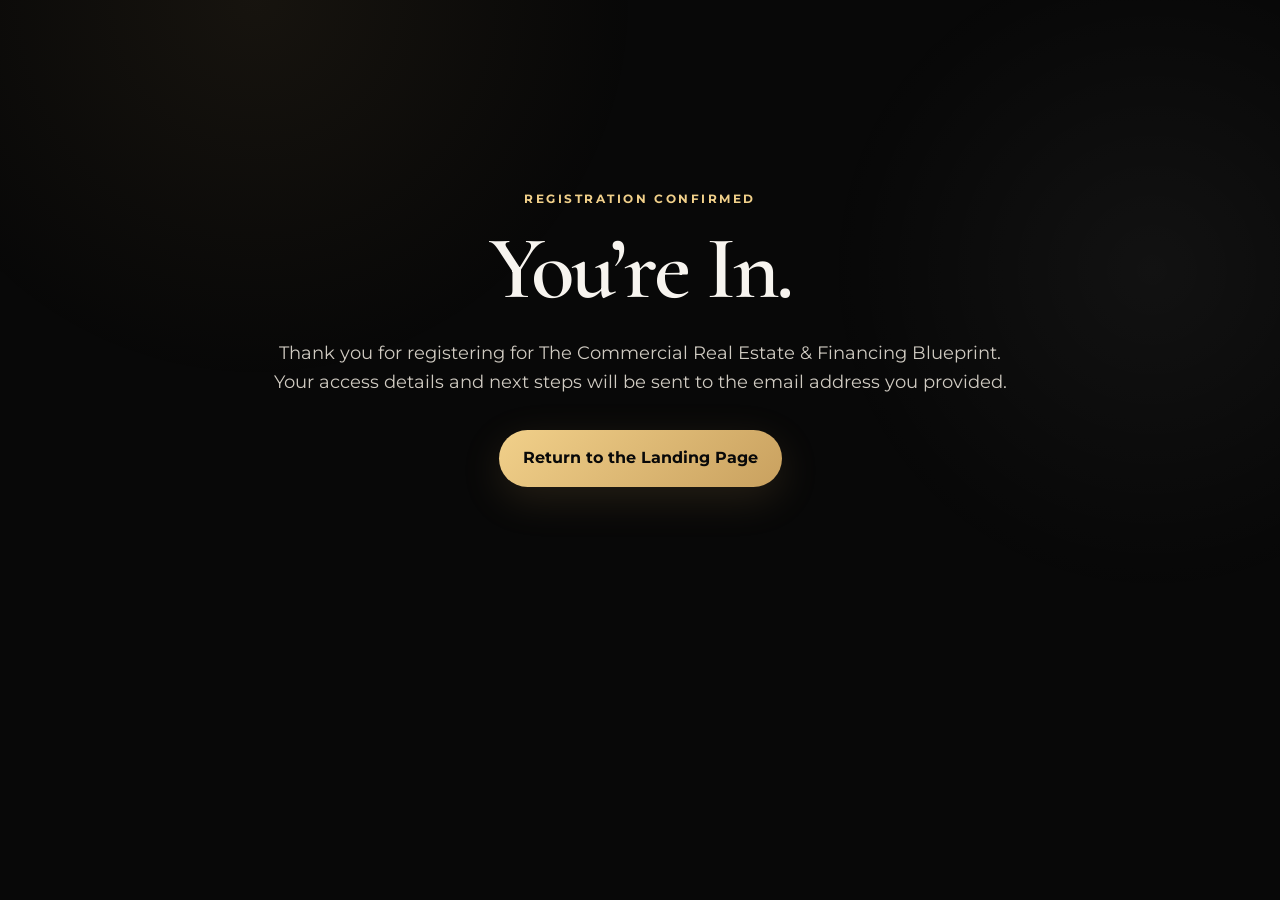
==== thank-you.html @ 34860b04 "Add files via upload" ====
<!doctype html><html lang="en"><head><meta charset="utf-8"><meta name="viewport" content="width=device-width,initial-scale=1"><title>Registration Confirmed</title><link rel="preconnect" href="https://fonts.googleapis.com"><link rel="preconnect" href="https://fonts.gstatic.com" crossorigin><link href="https://fonts.googleapis.com/css2?family=Cormorant+Garamond:wght@600&family=Montserrat:wght@400;600;700&display=swap" rel="stylesheet"><link rel="stylesheet" href="styles.css"></head><body><main class="section"><div class="container narrow center" style="padding-top:10vh"><p class="eyebrow">Registration Confirmed</p><h1 style="font-size:clamp(3rem,7vw,6rem)">You’re In.</h1><p class="lead" style="margin:24px auto 34px">Thank you for registering for The Commercial Real Estate &amp; Financing Blueprint. Your access details and next steps will be sent to the email address you provided.</p><a class="btn" href="/">Return to the Landing Page</a></div></main></body></html>
---- styles.css ----
:root{--black:#080808;--panel:#111;--panel2:#171717;--white:#f7f4ef;--muted:#aaa49b;--gold:#c9a15f;--gold2:#f1d08a;--silver:#d4d7da;--line:rgba(255,255,255,.12);--radius:22px}
*{box-sizing:border-box}html{scroll-behavior:smooth}body{margin:0;background:var(--black);color:var(--white);font-family:Montserrat,Arial,sans-serif;line-height:1.65}body:before{content:"";position:fixed;inset:0;pointer-events:none;background:radial-gradient(circle at 20% 0%,rgba(201,161,95,.08),transparent 28%),radial-gradient(circle at 90% 30%,rgba(255,255,255,.045),transparent 25%);z-index:-1}img{max-width:100%;display:block}a{color:inherit;text-decoration:none}.container{width:min(1180px,calc(100% - 40px));margin:auto}.narrow{max-width:820px}.center{text-align:center}.section{padding:100px 0}.site-header{height:72px;display:flex;align-items:center;justify-content:space-between;padding:0 max(24px,calc((100% - 1180px)/2));border-bottom:1px solid var(--line);position:sticky;top:0;background:rgba(8,8,8,.86);backdrop-filter:blur(14px);z-index:20}.brand-mini{display:flex;gap:12px;align-items:center;text-transform:uppercase;letter-spacing:.1em;font-size:.72rem}.brand-mark{display:grid;place-items:center;width:35px;height:35px;border:1px solid var(--gold);color:var(--gold2);font-family:"Cormorant Garamond",serif;font-size:1.1rem}.btn{display:inline-flex;align-items:center;justify-content:center;background:linear-gradient(135deg,var(--gold2),var(--gold));color:#090909;padding:15px 24px;border:none;border-radius:999px;font-weight:700;cursor:pointer;box-shadow:0 12px 40px rgba(201,161,95,.15);transition:.2s transform,.2s box-shadow}.btn:hover{transform:translateY(-2px);box-shadow:0 16px 50px rgba(201,161,95,.25)}.btn-small{padding:10px 18px;font-size:.78rem}.btn-full{width:100%;margin-top:6px}.hero{position:relative;overflow:hidden;padding-top:90px}.hero-glow{position:absolute;width:720px;height:720px;border-radius:50%;background:radial-gradient(circle,rgba(201,161,95,.18),transparent 65%);right:-250px;top:-240px;filter:blur(15px)}.hero-grid{display:grid;grid-template-columns:1.1fr .8fr;gap:72px;align-items:center}.eyebrow{text-transform:uppercase;letter-spacing:.22em;color:var(--gold2);font-size:.72rem;font-weight:700;margin:0 0 14px}h1,h2,h3{font-family:"Cormorant Garamond",serif;line-height:1.02;margin:0}h1{font-size:clamp(3.2rem,6vw,6.4rem);font-weight:600;letter-spacing:-.035em}h1 span{color:var(--gold2)}h2{font-size:clamp(2.5rem,4vw,4.4rem);font-weight:600}h3{font-size:2rem}.hero-subtitle,.lead{color:#d0cbc2;font-size:1.1rem;max-width:760px}.presented-by{margin:26px 0;display:flex;flex-wrap:wrap;gap:8px 10px;align-items:center;color:var(--muted);font-size:.9rem}.presented-by strong{color:var(--white)}.presented-by i{color:var(--gold);font-family:"Cormorant Garamond",serif;font-size:1.2rem}.hero-actions{display:flex;align-items:center;gap:22px;margin-top:30px}.text-link{color:var(--silver);font-size:.9rem}.microcopy{font-size:.78rem;color:#857f76;margin-top:16px}.registration-card{background:linear-gradient(180deg,rgba(26,26,26,.96),rgba(14,14,14,.98));border:1px solid rgba(201,161,95,.32);border-radius:var(--radius);padding:34px;box-shadow:0 30px 90px rgba(0,0,0,.45)}.registration-card h2{font-size:2.6rem}.registration-card>p{color:var(--muted)}form{display:grid;gap:14px}.form-row{display:grid;grid-template-columns:1fr 1fr;gap:12px}label{display:grid;gap:7px;font-size:.76rem;text-transform:uppercase;letter-spacing:.09em;color:#cfc9c0}input,select{width:100%;padding:14px 15px;border:1px solid rgba(255,255,255,.14);border-radius:10px;background:#0b0b0b;color:white;font:inherit;outline:none}input:focus,select:focus{border-color:var(--gold)}form small{color:#777168;font-size:.65rem;line-height:1.5}.hidden{display:none}.logo-strip{padding:40px 0;border-block:1px solid var(--line);background:#0b0b0b}.logo-grid{display:grid;grid-template-columns:1fr auto 1fr;gap:28px;align-items:center}.logo-card{display:grid;grid-template-columns:160px 1fr;gap:22px;align-items:center}.logo-card img{width:160px;height:108px;object-fit:cover;border-radius:12px;border:1px solid var(--line)}.logo-card.spartan img{object-fit:contain;background:#0b0b0b}.logo-card p{font-weight:700;margin:0 0 6px}.logo-card span{font-size:.85rem;color:var(--muted)}.plus{font:600 2rem "Cormorant Garamond",serif;color:var(--gold)}.three-col{display:grid;grid-template-columns:repeat(3,1fr);gap:20px;margin-top:46px}.info-card{padding:28px;border:1px solid var(--line);border-radius:18px;background:linear-gradient(180deg,#151515,#0e0e0e)}.info-card>span{color:var(--gold);font-size:.75rem;letter-spacing:.2em}.info-card h3{margin:18px 0 12px;font-size:2rem}.info-card p{color:var(--muted);margin:0}.section-heading{margin-bottom:42px}.workflow-section{background:linear-gradient(180deg,#0d0d0d,#111)}.workflow{display:grid;grid-template-columns:1fr auto 1fr auto 1fr auto 1.3fr auto 1fr;gap:12px;align-items:stretch}.step,.dual-step{border:1px solid var(--line);border-radius:16px;padding:18px;background:#0b0b0b;display:flex;flex-direction:column;justify-content:center}.step b{color:var(--gold);font-size:.75rem}.step strong,.dual-step strong{margin:6px 0;font-family:"Cormorant Garamond",serif;font-size:1.45rem;line-height:1.1}.step span,.dual-step span{color:var(--muted);font-size:.75rem}.arrow{display:grid;place-items:center;color:var(--gold);font-size:1.6rem}.dual-step{gap:12px}.dual-step div+div{padding-top:12px;border-top:1px solid var(--line)}.success{border-color:rgba(201,161,95,.5)}.dark-panel{background:#f1ede5;color:#111}.dark-panel .eyebrow{color:#8a6428}.dark-panel .lead{color:#4c4943}.split{display:grid;grid-template-columns:1fr 1fr;gap:70px;align-items:center}.lesson-list{border-top:1px solid rgba(0,0,0,.2)}.lesson-list div{display:grid;grid-template-columns:110px 1fr;gap:18px;padding:18px 0;border-bottom:1px solid rgba(0,0,0,.16)}.lesson-list b{color:#8a6428}.audience-grid{display:grid;grid-template-columns:repeat(3,1fr);gap:14px}.audience-grid span{padding:20px;border:1px solid var(--line);border-radius:999px;text-align:center;color:#d7d0c5}.hosts-section{background:#0d0d0d}.host-grid{display:grid;grid-template-columns:1fr 1fr;gap:22px}.host-card{border:1px solid var(--line);border-radius:20px;overflow:hidden;background:#121212;display:grid;grid-template-columns:42% 1fr;min-height:360px}.host-card img{width:100%;height:100%;object-fit:cover}.host-card .spartan-host{object-fit:contain;background:radial-gradient(circle,#242424,#0b0b0b)}.host-card>div{padding:30px}.host-card h4{color:var(--gold2);margin:8px 0 18px;font-size:.9rem;text-transform:uppercase;letter-spacing:.08em}.host-card p:last-child{color:var(--muted)}.final-cta{background:radial-gradient(circle at 50% 0%,rgba(201,161,95,.18),transparent 45%)}footer{padding:30px 0;border-top:1px solid var(--line);color:#777168;font-size:.72rem}.footer-grid{display:flex;justify-content:space-between;gap:24px}.reveal{opacity:0;transform:translateY(18px);transition:.7s ease}.reveal.visible{opacity:1;transform:none}
@media(max-width:980px){.hero-grid,.split,.host-grid{grid-template-columns:1fr}.hero-grid{gap:45px}.workflow{grid-template-columns:1fr}.arrow{transform:rotate(90deg)}.logo-grid{grid-template-columns:1fr}.plus{text-align:center}.three-col{grid-template-columns:1fr}.host-card{grid-template-columns:220px 1fr}}
@media(max-width:650px){.section{padding:72px 0}.container{width:min(100% - 24px,1180px)}.site-header{padding:0 14px}.brand-mini span:last-child{display:none}.hero{padding-top:55px}.hero-actions{align-items:flex-start;flex-direction:column}.form-row{grid-template-columns:1fr}.registration-card{padding:24px}.logo-card{grid-template-columns:110px 1fr}.logo-card img{width:110px;height:85px}.audience-grid{grid-template-columns:1fr}.host-card{grid-template-columns:1fr}.host-card img{height:250px}.footer-grid{flex-direction:column}.presented-by{display:block}.presented-by>*{display:block;margin:5px 0}}
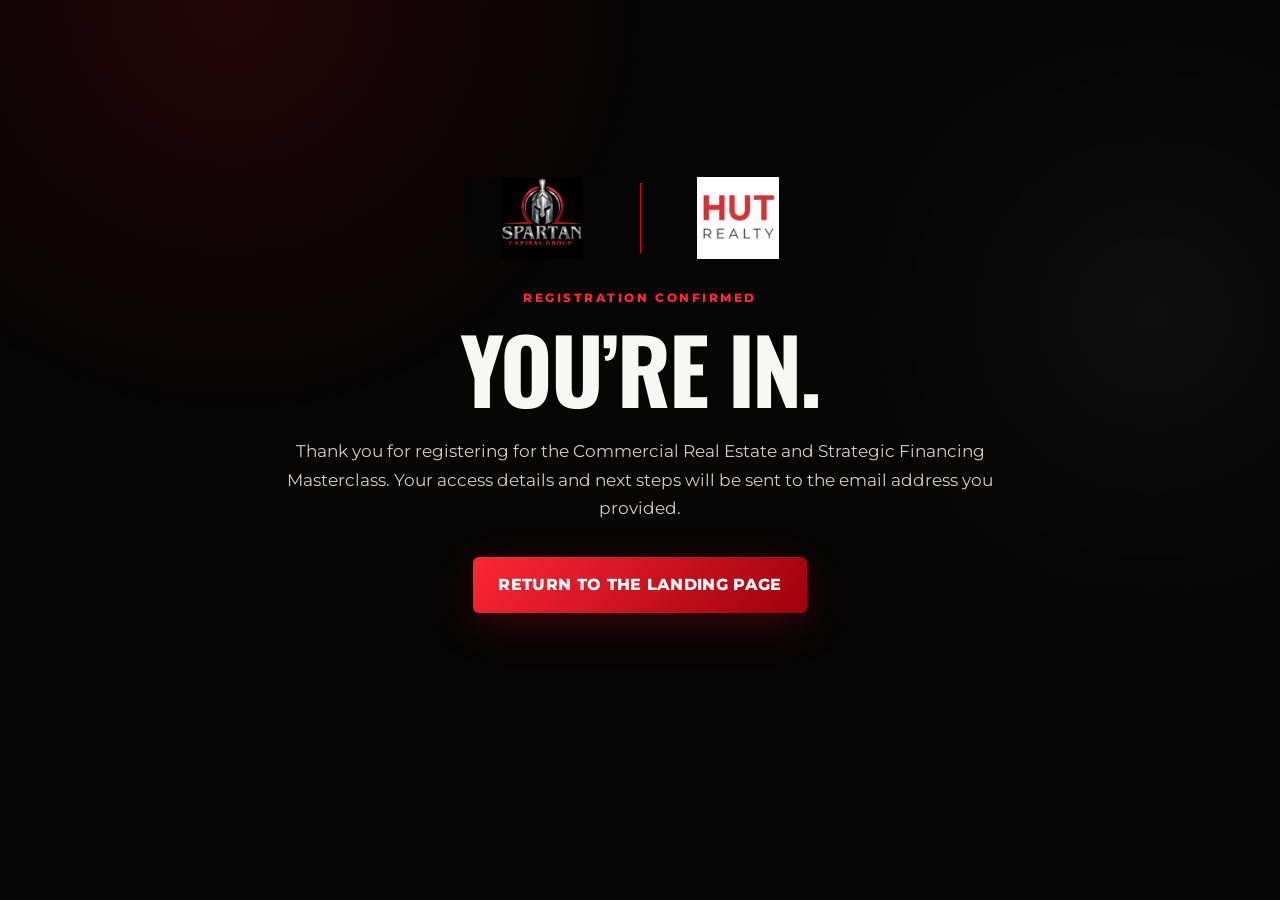
==== commit ae1f78de: "Update landing page" ====
--- a/thank-you.html
+++ b/thank-you.html
@@ -1 +1,28 @@
-<!doctype html><html lang="en"><head><meta charset="utf-8"><meta name="viewport" content="width=device-width,initial-scale=1"><title>Registration Confirmed</title><link rel="preconnect" href="https://fonts.googleapis.com"><link rel="preconnect" href="https://fonts.gstatic.com" crossorigin><link href="https://fonts.googleapis.com/css2?family=Cormorant+Garamond:wght@600&family=Montserrat:wght@400;600;700&display=swap" rel="stylesheet"><link rel="stylesheet" href="styles.css"></head><body><main class="section"><div class="container narrow center" style="padding-top:10vh"><p class="eyebrow">Registration Confirmed</p><h1 style="font-size:clamp(3rem,7vw,6rem)">You’re In.</h1><p class="lead" style="margin:24px auto 34px">Thank you for registering for The Commercial Real Estate &amp; Financing Blueprint. Your access details and next steps will be sent to the email address you provided.</p><a class="btn" href="/">Return to the Landing Page</a></div></main></body></html>
+<!doctype html>
+<html lang="en">
+<head>
+  <meta charset="utf-8">
+  <meta name="viewport" content="width=device-width,initial-scale=1">
+  <meta name="description" content="Your registration is confirmed.">
+  <title>Registration Confirmed | HUT Realty + Spartan Capital Group</title>
+  <link rel="preconnect" href="https://fonts.googleapis.com">
+  <link rel="preconnect" href="https://fonts.gstatic.com" crossorigin>
+  <link href="https://fonts.googleapis.com/css2?family=Montserrat:wght@400;600;700;800&family=Oswald:wght@600;700&display=swap" rel="stylesheet">
+  <link rel="stylesheet" href="./styles.css">
+</head>
+<body>
+  <main class="section">
+    <div class="container narrow center" style="padding-top:9vh">
+      <div class="partner-logos" style="justify-content:center">
+        <img src="./spartan-capital-group-logo.jpg" alt="Spartan Capital Group">
+        <span class="divider"></span>
+        <img src="./hut-realty-logo.jpg" alt="HUT Realty">
+      </div>
+      <p class="eyebrow">Registration Confirmed</p>
+      <h1 style="font-size:clamp(3rem,7vw,6rem)">You’re In.</h1>
+      <p class="lead" style="margin:24px auto 34px">Thank you for registering for the Commercial Real Estate and Strategic Financing Masterclass. Your access details and next steps will be sent to the email address you provided.</p>
+      <a class="btn" href="/">Return to the Landing Page</a>
+    </div>
+  </main>
+</body>
+</html>
--- a/styles.css
+++ b/styles.css
@@ -1,4 +1,147 @@
-:root{--black:#080808;--panel:#111;--panel2:#171717;--white:#f7f4ef;--muted:#aaa49b;--gold:#c9a15f;--gold2:#f1d08a;--silver:#d4d7da;--line:rgba(255,255,255,.12);--radius:22px}
-*{box-sizing:border-box}html{scroll-behavior:smooth}body{margin:0;background:var(--black);color:var(--white);font-family:Montserrat,Arial,sans-serif;line-height:1.65}body:before{content:"";position:fixed;inset:0;pointer-events:none;background:radial-gradient(circle at 20% 0%,rgba(201,161,95,.08),transparent 28%),radial-gradient(circle at 90% 30%,rgba(255,255,255,.045),transparent 25%);z-index:-1}img{max-width:100%;display:block}a{color:inherit;text-decoration:none}.container{width:min(1180px,calc(100% - 40px));margin:auto}.narrow{max-width:820px}.center{text-align:center}.section{padding:100px 0}.site-header{height:72px;display:flex;align-items:center;justify-content:space-between;padding:0 max(24px,calc((100% - 1180px)/2));border-bottom:1px solid var(--line);position:sticky;top:0;background:rgba(8,8,8,.86);backdrop-filter:blur(14px);z-index:20}.brand-mini{display:flex;gap:12px;align-items:center;text-transform:uppercase;letter-spacing:.1em;font-size:.72rem}.brand-mark{display:grid;place-items:center;width:35px;height:35px;border:1px solid var(--gold);color:var(--gold2);font-family:"Cormorant Garamond",serif;font-size:1.1rem}.btn{display:inline-flex;align-items:center;justify-content:center;background:linear-gradient(135deg,var(--gold2),var(--gold));color:#090909;padding:15px 24px;border:none;border-radius:999px;font-weight:700;cursor:pointer;box-shadow:0 12px 40px rgba(201,161,95,.15);transition:.2s transform,.2s box-shadow}.btn:hover{transform:translateY(-2px);box-shadow:0 16px 50px rgba(201,161,95,.25)}.btn-small{padding:10px 18px;font-size:.78rem}.btn-full{width:100%;margin-top:6px}.hero{position:relative;overflow:hidden;padding-top:90px}.hero-glow{position:absolute;width:720px;height:720px;border-radius:50%;background:radial-gradient(circle,rgba(201,161,95,.18),transparent 65%);right:-250px;top:-240px;filter:blur(15px)}.hero-grid{display:grid;grid-template-columns:1.1fr .8fr;gap:72px;align-items:center}.eyebrow{text-transform:uppercase;letter-spacing:.22em;color:var(--gold2);font-size:.72rem;font-weight:700;margin:0 0 14px}h1,h2,h3{font-family:"Cormorant Garamond",serif;line-height:1.02;margin:0}h1{font-size:clamp(3.2rem,6vw,6.4rem);font-weight:600;letter-spacing:-.035em}h1 span{color:var(--gold2)}h2{font-size:clamp(2.5rem,4vw,4.4rem);font-weight:600}h3{font-size:2rem}.hero-subtitle,.lead{color:#d0cbc2;font-size:1.1rem;max-width:760px}.presented-by{margin:26px 0;display:flex;flex-wrap:wrap;gap:8px 10px;align-items:center;color:var(--muted);font-size:.9rem}.presented-by strong{color:var(--white)}.presented-by i{color:var(--gold);font-family:"Cormorant Garamond",serif;font-size:1.2rem}.hero-actions{display:flex;align-items:center;gap:22px;margin-top:30px}.text-link{color:var(--silver);font-size:.9rem}.microcopy{font-size:.78rem;color:#857f76;margin-top:16px}.registration-card{background:linear-gradient(180deg,rgba(26,26,26,.96),rgba(14,14,14,.98));border:1px solid rgba(201,161,95,.32);border-radius:var(--radius);padding:34px;box-shadow:0 30px 90px rgba(0,0,0,.45)}.registration-card h2{font-size:2.6rem}.registration-card>p{color:var(--muted)}form{display:grid;gap:14px}.form-row{display:grid;grid-template-columns:1fr 1fr;gap:12px}label{display:grid;gap:7px;font-size:.76rem;text-transform:uppercase;letter-spacing:.09em;color:#cfc9c0}input,select{width:100%;padding:14px 15px;border:1px solid rgba(255,255,255,.14);border-radius:10px;background:#0b0b0b;color:white;font:inherit;outline:none}input:focus,select:focus{border-color:var(--gold)}form small{color:#777168;font-size:.65rem;line-height:1.5}.hidden{display:none}.logo-strip{padding:40px 0;border-block:1px solid var(--line);background:#0b0b0b}.logo-grid{display:grid;grid-template-columns:1fr auto 1fr;gap:28px;align-items:center}.logo-card{display:grid;grid-template-columns:160px 1fr;gap:22px;align-items:center}.logo-card img{width:160px;height:108px;object-fit:cover;border-radius:12px;border:1px solid var(--line)}.logo-card.spartan img{object-fit:contain;background:#0b0b0b}.logo-card p{font-weight:700;margin:0 0 6px}.logo-card span{font-size:.85rem;color:var(--muted)}.plus{font:600 2rem "Cormorant Garamond",serif;color:var(--gold)}.three-col{display:grid;grid-template-columns:repeat(3,1fr);gap:20px;margin-top:46px}.info-card{padding:28px;border:1px solid var(--line);border-radius:18px;background:linear-gradient(180deg,#151515,#0e0e0e)}.info-card>span{color:var(--gold);font-size:.75rem;letter-spacing:.2em}.info-card h3{margin:18px 0 12px;font-size:2rem}.info-card p{color:var(--muted);margin:0}.section-heading{margin-bottom:42px}.workflow-section{background:linear-gradient(180deg,#0d0d0d,#111)}.workflow{display:grid;grid-template-columns:1fr auto 1fr auto 1fr auto 1.3fr auto 1fr;gap:12px;align-items:stretch}.step,.dual-step{border:1px solid var(--line);border-radius:16px;padding:18px;background:#0b0b0b;display:flex;flex-direction:column;justify-content:center}.step b{color:var(--gold);font-size:.75rem}.step strong,.dual-step strong{margin:6px 0;font-family:"Cormorant Garamond",serif;font-size:1.45rem;line-height:1.1}.step span,.dual-step span{color:var(--muted);font-size:.75rem}.arrow{display:grid;place-items:center;color:var(--gold);font-size:1.6rem}.dual-step{gap:12px}.dual-step div+div{padding-top:12px;border-top:1px solid var(--line)}.success{border-color:rgba(201,161,95,.5)}.dark-panel{background:#f1ede5;color:#111}.dark-panel .eyebrow{color:#8a6428}.dark-panel .lead{color:#4c4943}.split{display:grid;grid-template-columns:1fr 1fr;gap:70px;align-items:center}.lesson-list{border-top:1px solid rgba(0,0,0,.2)}.lesson-list div{display:grid;grid-template-columns:110px 1fr;gap:18px;padding:18px 0;border-bottom:1px solid rgba(0,0,0,.16)}.lesson-list b{color:#8a6428}.audience-grid{display:grid;grid-template-columns:repeat(3,1fr);gap:14px}.audience-grid span{padding:20px;border:1px solid var(--line);border-radius:999px;text-align:center;color:#d7d0c5}.hosts-section{background:#0d0d0d}.host-grid{display:grid;grid-template-columns:1fr 1fr;gap:22px}.host-card{border:1px solid var(--line);border-radius:20px;overflow:hidden;background:#121212;display:grid;grid-template-columns:42% 1fr;min-height:360px}.host-card img{width:100%;height:100%;object-fit:cover}.host-card .spartan-host{object-fit:contain;background:radial-gradient(circle,#242424,#0b0b0b)}.host-card>div{padding:30px}.host-card h4{color:var(--gold2);margin:8px 0 18px;font-size:.9rem;text-transform:uppercase;letter-spacing:.08em}.host-card p:last-child{color:var(--muted)}.final-cta{background:radial-gradient(circle at 50% 0%,rgba(201,161,95,.18),transparent 45%)}footer{padding:30px 0;border-top:1px solid var(--line);color:#777168;font-size:.72rem}.footer-grid{display:flex;justify-content:space-between;gap:24px}.reveal{opacity:0;transform:translateY(18px);transition:.7s ease}.reveal.visible{opacity:1;transform:none}
-@media(max-width:980px){.hero-grid,.split,.host-grid{grid-template-columns:1fr}.hero-grid{gap:45px}.workflow{grid-template-columns:1fr}.arrow{transform:rotate(90deg)}.logo-grid{grid-template-columns:1fr}.plus{text-align:center}.three-col{grid-template-columns:1fr}.host-card{grid-template-columns:220px 1fr}}
-@media(max-width:650px){.section{padding:72px 0}.container{width:min(100% - 24px,1180px)}.site-header{padding:0 14px}.brand-mini span:last-child{display:none}.hero{padding-top:55px}.hero-actions{align-items:flex-start;flex-direction:column}.form-row{grid-template-columns:1fr}.registration-card{padding:24px}.logo-card{grid-template-columns:110px 1fr}.logo-card img{width:110px;height:85px}.audience-grid{grid-template-columns:1fr}.host-card{grid-template-columns:1fr}.host-card img{height:250px}.footer-grid{flex-direction:column}.presented-by{display:block}.presented-by>*{display:block;margin:5px 0}}
+:root{
+  --black:#050505;
+  --panel:#0d0d0e;
+  --panel2:#151516;
+  --white:#f7f7f5;
+  --muted:#aaa7a3;
+  --red:#d50916;
+  --red2:#ff2635;
+  --silver:#d8dadd;
+  --line:rgba(255,255,255,.12);
+  --radius:22px;
+}
+*{box-sizing:border-box}
+html{scroll-behavior:smooth}
+body{margin:0;background:var(--black);color:var(--white);font-family:Montserrat,Arial,sans-serif;line-height:1.65}
+body:before{content:"";position:fixed;inset:0;pointer-events:none;background:radial-gradient(circle at 18% 0%,rgba(213,9,22,.15),transparent 30%),radial-gradient(circle at 90% 35%,rgba(255,255,255,.04),transparent 25%);z-index:-1}
+img{max-width:100%;display:block}
+a{color:inherit;text-decoration:none}
+.container{width:min(1180px,calc(100% - 40px));margin:auto}
+.narrow{max-width:820px}
+.center{text-align:center}
+.section{padding:96px 0}
+.site-header{height:72px;display:flex;align-items:center;justify-content:space-between;padding:0 max(24px,calc((100% - 1180px)/2));border-bottom:1px solid var(--line);position:sticky;top:0;background:rgba(5,5,5,.9);backdrop-filter:blur(14px);z-index:30}
+.brand-mini{display:flex;gap:12px;align-items:center;text-transform:uppercase;letter-spacing:.12em;font-size:.72rem;font-weight:700}
+.brand-mark{display:grid;place-items:center;width:38px;height:38px;border:1px solid var(--red);color:var(--red2);font-family:Oswald,sans-serif;font-size:.78rem}
+.btn{display:inline-flex;align-items:center;justify-content:center;background:linear-gradient(135deg,var(--red2),#9d000b);color:#fff;padding:15px 25px;border:none;border-radius:6px;font-weight:800;text-transform:uppercase;letter-spacing:.02em;cursor:pointer;box-shadow:0 12px 40px rgba(213,9,22,.23);transition:.2s transform,.2s box-shadow}
+.btn:hover{transform:translateY(-2px);box-shadow:0 16px 50px rgba(213,9,22,.36)}
+.btn-small{padding:10px 18px;font-size:.76rem}
+.btn-full{width:100%;margin-top:6px}
+.hero{position:relative;overflow:hidden;min-height:760px;padding:72px 0;background:#070707 url("./hut-spartan-team.jpg") center right/auto 100% no-repeat}
+.hero-overlay{position:absolute;inset:0;background:linear-gradient(90deg,#050505 0%,rgba(5,5,5,.98) 34%,rgba(5,5,5,.76) 59%,rgba(5,5,5,.16) 100%)}
+.hero-grid{position:relative;display:grid;grid-template-columns:1.08fr .72fr;gap:78px;align-items:center;min-height:610px}
+.hero-copy{max-width:700px}
+.partner-logos{display:flex;align-items:center;gap:20px;margin-bottom:30px}
+.partner-logos a{display:block}
+.partner-logos img{width:155px;height:82px;object-fit:contain;background:#050505;border-radius:6px}
+.partner-logos .divider{width:1px;height:70px;background:var(--red)}
+.eyebrow{text-transform:uppercase;letter-spacing:.22em;color:var(--red2);font-size:.72rem;font-weight:800;margin:0 0 14px}
+h1,h2,h3{font-family:Oswald,Arial,sans-serif;line-height:1.02;margin:0;text-transform:uppercase}
+h1{font-size:clamp(3.4rem,6vw,6.5rem);font-weight:700;letter-spacing:-.025em}
+h1 span{color:var(--red2)}
+h2{font-size:clamp(2.5rem,4vw,4.2rem)}
+h3{font-size:1.45rem}
+.hero-subtitle,.lead{color:#d2cfcb;font-size:1.08rem;max-width:760px}
+.hero-actions{display:flex;align-items:center;gap:24px;margin-top:30px}
+.text-link{color:var(--silver);font-size:.9rem;font-weight:600}
+.microcopy{font-size:.78rem;color:#8d8985;margin-top:16px}
+.registration-card{background:linear-gradient(180deg,rgba(20,20,21,.97),rgba(8,8,9,.99));border:1px solid rgba(255,38,53,.5);border-radius:var(--radius);padding:34px;box-shadow:0 30px 90px rgba(0,0,0,.58)}
+.registration-card h2{font-size:2.5rem}
+.registration-card>p{color:var(--muted)}
+form{display:grid;gap:14px}
+.form-row{display:grid;grid-template-columns:1fr 1fr;gap:12px}
+label{display:grid;gap:7px;font-size:.72rem;text-transform:uppercase;letter-spacing:.09em;color:#d6d2ce}
+input,select{width:100%;padding:14px 15px;border:1px solid rgba(255,255,255,.15);border-radius:7px;background:#090909;color:white;font:inherit;outline:none}
+input:focus,select:focus{border-color:var(--red2);box-shadow:0 0 0 3px rgba(213,9,22,.12)}
+form small{color:#77736f;font-size:.65rem;line-height:1.5}
+.hidden{display:none}
+.brand-bar{padding:38px 0;border-block:1px solid var(--line);background:#090909}
+.brand-bar-grid{display:grid;grid-template-columns:1fr auto 1fr;gap:28px;align-items:center}
+.brand-card{display:grid;grid-template-columns:150px 1fr;gap:22px;align-items:center;padding:15px;border-radius:14px;transition:.2s background,.2s transform}
+.brand-card:hover{background:#111;transform:translateY(-2px)}
+.brand-card img{width:150px;height:105px;object-fit:contain;background:#050505;border:1px solid var(--line);border-radius:10px}
+.brand-card strong{display:block;font-family:Oswald,sans-serif;text-transform:uppercase;font-size:1.4rem;margin-bottom:6px}
+.brand-card span{display:block;font-size:.84rem;color:var(--muted)}
+.brand-card b{display:block;color:var(--red2);font-size:.75rem;margin-top:8px}
+.plus{font:700 2rem Oswald,sans-serif;color:var(--red2)}
+.cards{margin-top:44px}
+.five-col{display:grid;grid-template-columns:repeat(5,1fr);gap:14px}
+.info-card{padding:24px 20px;border:1px solid var(--line);border-radius:16px;background:linear-gradient(180deg,#151516,#0b0b0c)}
+.info-card>span{color:var(--red2);font-size:.72rem;letter-spacing:.2em;font-weight:800}
+.info-card h3{margin:17px 0 11px}
+.info-card p{color:var(--muted);margin:0;font-size:.86rem}
+.section-heading{margin-bottom:42px}
+.workflow-section{background:linear-gradient(180deg,#0a0a0b,#111)}
+.workflow{display:grid;grid-template-columns:1fr auto 1fr auto 1fr auto 1.3fr auto 1fr;gap:11px;align-items:stretch}
+.step,.dual-step{border:1px solid var(--line);border-radius:15px;padding:18px;background:#080809;display:flex;flex-direction:column;justify-content:center}
+.step b{color:var(--red2);font-size:.75rem}
+.step strong,.dual-step strong{margin:6px 0;font-family:Oswald,sans-serif;text-transform:uppercase;font-size:1.25rem;line-height:1.1}
+.step span,.dual-step span{color:var(--muted);font-size:.74rem}
+.arrow{display:grid;place-items:center;color:var(--red2);font-size:1.5rem}
+.dual-step{gap:12px}
+.dual-step div+div{padding-top:12px;border-top:1px solid var(--line)}
+.success{border-color:rgba(255,38,53,.65)}
+.team-section{background:radial-gradient(circle at 15% 20%,rgba(213,9,22,.12),transparent 35%),#080809}
+.team-grid{display:grid;grid-template-columns:1.05fr .95fr;gap:56px;align-items:center}
+.team-image{border:1px solid var(--line);border-radius:20px;overflow:hidden;box-shadow:0 30px 80px rgba(0,0,0,.45)}
+.team-image img{width:100%;height:100%;min-height:520px;object-fit:cover}
+.team-copy .lead{margin:22px 0 28px}
+.team-points{display:grid;gap:14px}
+.team-points div{padding:18px;border-left:3px solid var(--red2);background:#111}
+.team-points b{display:block;font-family:Oswald,sans-serif;text-transform:uppercase;font-size:1.15rem}
+.team-points span{color:var(--muted);font-size:.88rem}
+.website-links{display:flex;flex-wrap:wrap;gap:12px;margin-top:26px}
+.website-links a{padding:11px 15px;border:1px solid rgba(255,38,53,.5);border-radius:5px;font-size:.78rem;font-weight:700;text-transform:uppercase}
+.website-links a:hover{background:var(--red)}
+.audience-section{background:#0c0c0d}
+.audience-grid{display:grid;grid-template-columns:repeat(3,1fr);gap:14px}
+.audience-grid span{padding:20px;border:1px solid var(--line);border-radius:6px;text-align:center;color:#dedad6;font-weight:600}
+.final-cta{background:radial-gradient(circle at 50% 0%,rgba(213,9,22,.23),transparent 48%)}
+footer{padding:28px 0;border-top:1px solid var(--line);color:#77736f;font-size:.72rem}
+.footer-grid{display:grid;grid-template-columns:1fr auto 1fr;gap:20px;align-items:center}
+.footer-grid p:last-child{text-align:right}
+.footer-links{display:flex;gap:16px}
+.footer-links a{color:#b6b2ae}
+.footer-links a:hover{color:var(--red2)}
+.reveal{opacity:1;transform:none}
+.js-enabled .reveal{opacity:0;transform:translateY(18px);transition:.7s ease}
+.js-enabled .reveal.visible{opacity:1;transform:none}
+
+@media(max-width:1080px){
+  .five-col{grid-template-columns:repeat(3,1fr)}
+  .workflow{grid-template-columns:1fr}
+  .arrow{transform:rotate(90deg)}
+}
+@media(max-width:900px){
+  .hero{background-position:70% center}
+  .hero-overlay{background:linear-gradient(90deg,#050505 0%,rgba(5,5,5,.97) 58%,rgba(5,5,5,.7) 100%)}
+  .hero-grid,.team-grid{grid-template-columns:1fr}
+  .hero-grid{gap:40px}
+  .registration-card{max-width:680px}
+  .brand-bar-grid{grid-template-columns:1fr}
+  .plus{text-align:center}
+  .five-col{grid-template-columns:repeat(2,1fr)}
+  .footer-grid{grid-template-columns:1fr;text-align:center}
+  .footer-grid p:last-child{text-align:center}
+  .footer-links{justify-content:center}
+}
+@media(max-width:620px){
+  .section{padding:70px 0}
+  .container{width:min(100% - 24px,1180px)}
+  .site-header{padding:0 14px}
+  .brand-mini span:last-child{display:none}
+  .hero{padding:45px 0;background-position:62% center}
+  .hero-overlay{background:rgba(5,5,5,.87)}
+  .partner-logos{gap:12px}
+  .partner-logos img{width:118px;height:68px}
+  .partner-logos .divider{height:55px}
+  .hero-actions{align-items:flex-start;flex-direction:column}
+  .form-row{grid-template-columns:1fr}
+  .registration-card{padding:24px}
+  .brand-card{grid-template-columns:105px 1fr}
+  .brand-card img{width:105px;height:82px}
+  .five-col{grid-template-columns:1fr}
+  .audience-grid{grid-template-columns:1fr}
+  .team-image img{min-height:360px}
+  .website-links{flex-direction:column}
+}
